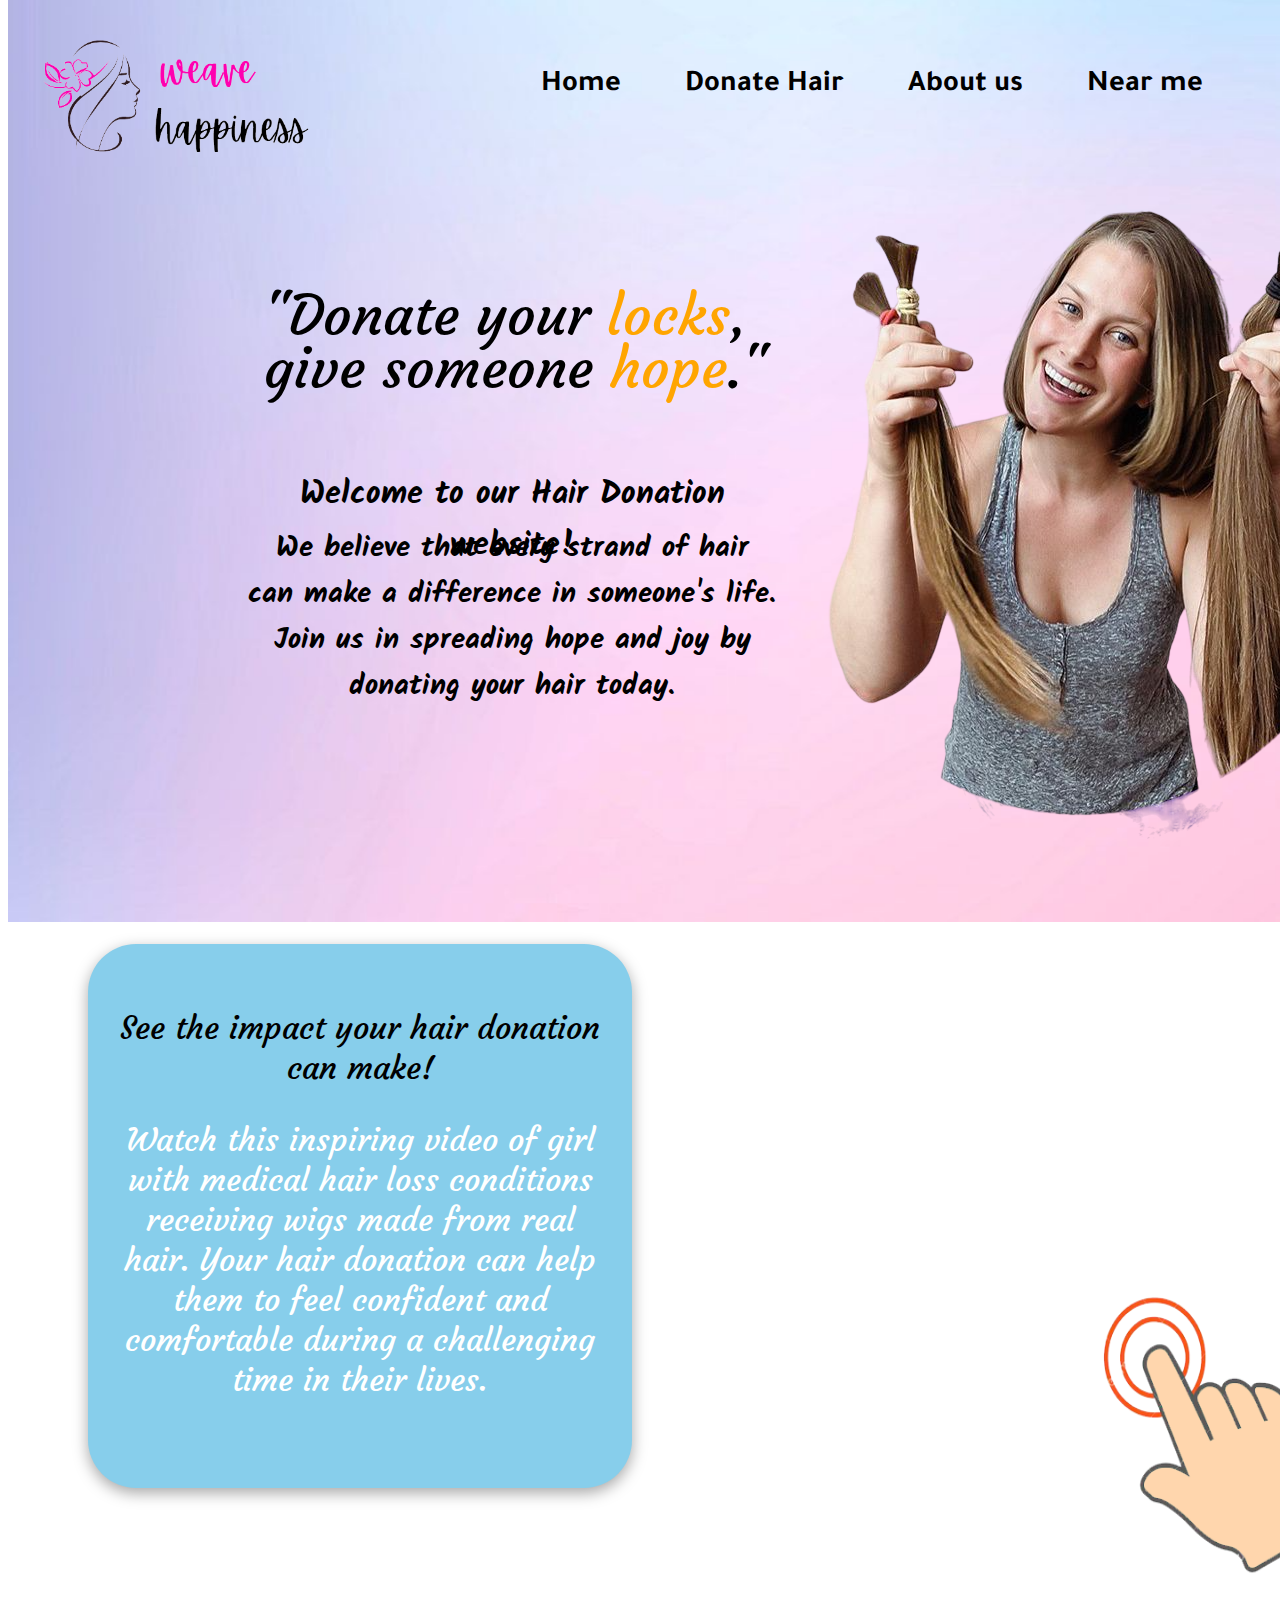
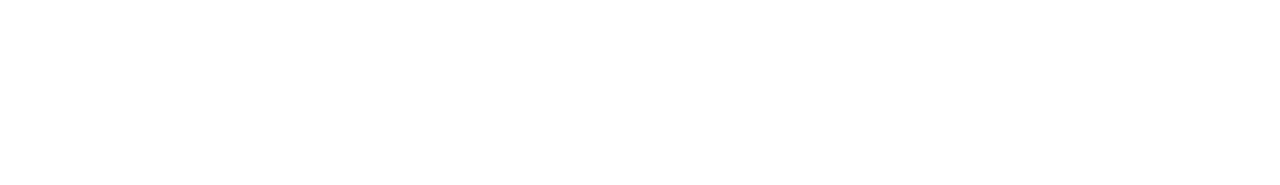
==== index.html @ b67b2d0c "initial commit" ====
<!DOCTYPE html>
<html lang="en">
<head>
    <meta charset="UTF-8">
    <meta http-equiv="X-UA-Compatible" content="IE=edge">
    <meta name="viewport" content="width=device-width, initial-scale=1.0">
    <link rel="stylesheet" href="style.css">
    <title>Document</title>
</head>
<body>
    <div class="container" >
        <header class="header"> 
           <div class="left"> 
              <img id="logo" src="l.png.png" class="png">
           </div>
           <div class="mid">
            <nav>
               <a><b>Home</b></a>
               <a><b>Donate Hair</b></a>
               <a><b>About us</b></a>
               <a><b>Near me</a>
            </nav>
       </div>
      
       <img src="Download premium vector of Pastel ombre background vector in pink and purple by Ning about gradient backgrounds, ombre background, ombre pastel background, backgrounds, and pastel background 3013675.jpg" id="img2">
       <img src="doantehairs-PhotoRoom.png-PhotoRoom.png" id="img1">

    <d class="conatiner2">
        <div class="typing1">
        <p id="p1">"Donate your <span id="span">locks</span>,</p>
        <p id="p2"> give someone <span id="span">hope</span>."</p>

    <div class="container3">
        <p id="p3">
            Welcome to our Hair Donation website!
            <p id="p4">We believe that every strand of hair can make a difference in someone's life. 
                Join us in spreading hope and joy by donating your hair today.</p> 
        </p>
    </div>
    <div class="middle">
        <p><span id="span2">See the impact your hair donation can make!      </span>
            <p id="span3"> Watch this inspiring video of girl with medical hair loss conditions receiving wigs made from real hair. 
                Your hair donation can help them to feel confident and comfortable during a challenging time in their lives.</p> </p>
    </div>
    <iframe width="760" height="515" src="https://www.youtube.com/embed/phz7G_y87bc" title="YouTube video player"
     frameborder="0" allow="accelerometer; autoplay; clipboard-write; encrypted-media; gyroscope;
      picture-in-picture; web-share" allowfullscreen></iframe>
    <img id="arrow" src="pngwing.com.png">
</body>
</html>
---- style.css ----
@import url("https://fonts.googleapis.com/css2?family=Courgette&display=swap");
@import url('https://fonts.googleapis.com/css2?family=Kalam:wght@300&display=swap');

@import url('https://fonts.googleapis.com/css2?family=Tajawal:wght@300&display=swap');
#logo {
  height: 8rem;
  width: 17rem;
  margin-left: 2rem;
  position: relative;
  top: 1.5rem;
}

.container {
  height: 50rem;
  object-fit: cover;
}
.mid {
  display: block;
  width: 33%;
  margin: 30px auto;
}
#img2 {
  width: 99rem;
  margin-top: -12rem;
  height: 59rem;
}

nav {
  position: absolute;
  top: 3rem;
  height: 40px;
  margin-left: 5rem;
  /* background: linear-gradient(
      90deg,
      rgb(255, 215, 77) 0%,
      rgb(64, 221, 255) 30%,
      rgb(124, 127, 255) 85%
    )
    0% 0% / 200% 100%; */
  border-radius: 2rem;
  text-align: center;
  padding-top: 20px;
}
nav a {
  color: black;
  padding: 30px;
  font-size: 30px;
  font-family: 'Tajawal', sans-serif;
  font-weight: normal;
}
#img1 {
  margin-left: 47rem;
  position: absolute;
  top: 12rem;
}
#p1 {
  position: absolute;
  top: 14rem;
  margin-left: 16rem;
  font-size: 3.5rem;
  font-family: "Courgette", cursive;
  font-weight: normal;
}
#p2 {
  position: absolute;
  top: 17.3rem;
  margin-left: 16rem;
  font-size: 3.5rem;
  font-family: "Courgette", cursive;
  font-weight: normal;
}
#span {
  color: orange;
}
#p3 {
  position: absolute;
  top: 27.3rem;
  font-size: 2rem;
}
#p3 ,#p4{
  width: 33rem;
  height: 30rem;
  text-align: center;
  margin-left: 15rem;
  
  font-family: 'Kalam', cursive;

}
#p4{
  position:absolute;
  top:31rem;
  font-size: 1.8rem;

}
.middle {
  position: absolute;
  margin-left: 5rem; 
  top:59rem;
  width: 30rem;
  border-radius: 3rem;
  padding:2rem;
  height: 30rem;
  background-color: skyblue;
  color:white;
  font-size: 2rem;
  font-family: "Courgette", cursive;
  font-weight: normal;
  box-shadow: rgba(0, 0, 0, 0.35) 0px 5px 15px;
  text-align: center;
}
iframe{
  margin-left: 44rem;
}
#span2{
  color:black;
  text-align: center;
  
}
#arrow{
  height:20rem;
  width:20rem;
  margin-left:066rem;
  position:relative;
  top:-12rem;
  color:white;
}
#arrow {
  position: relative;
  animation-name: slide;
  animation-duration: 1s;
  animation-iteration-count: infinite;
  animation-direction: alternate;
}

@keyframes slide {
  from {
    transform: rotate(0deg) translateY(0);
  }
  to {
    transform: rotate(0deg) translateY(4rem);
  }
}
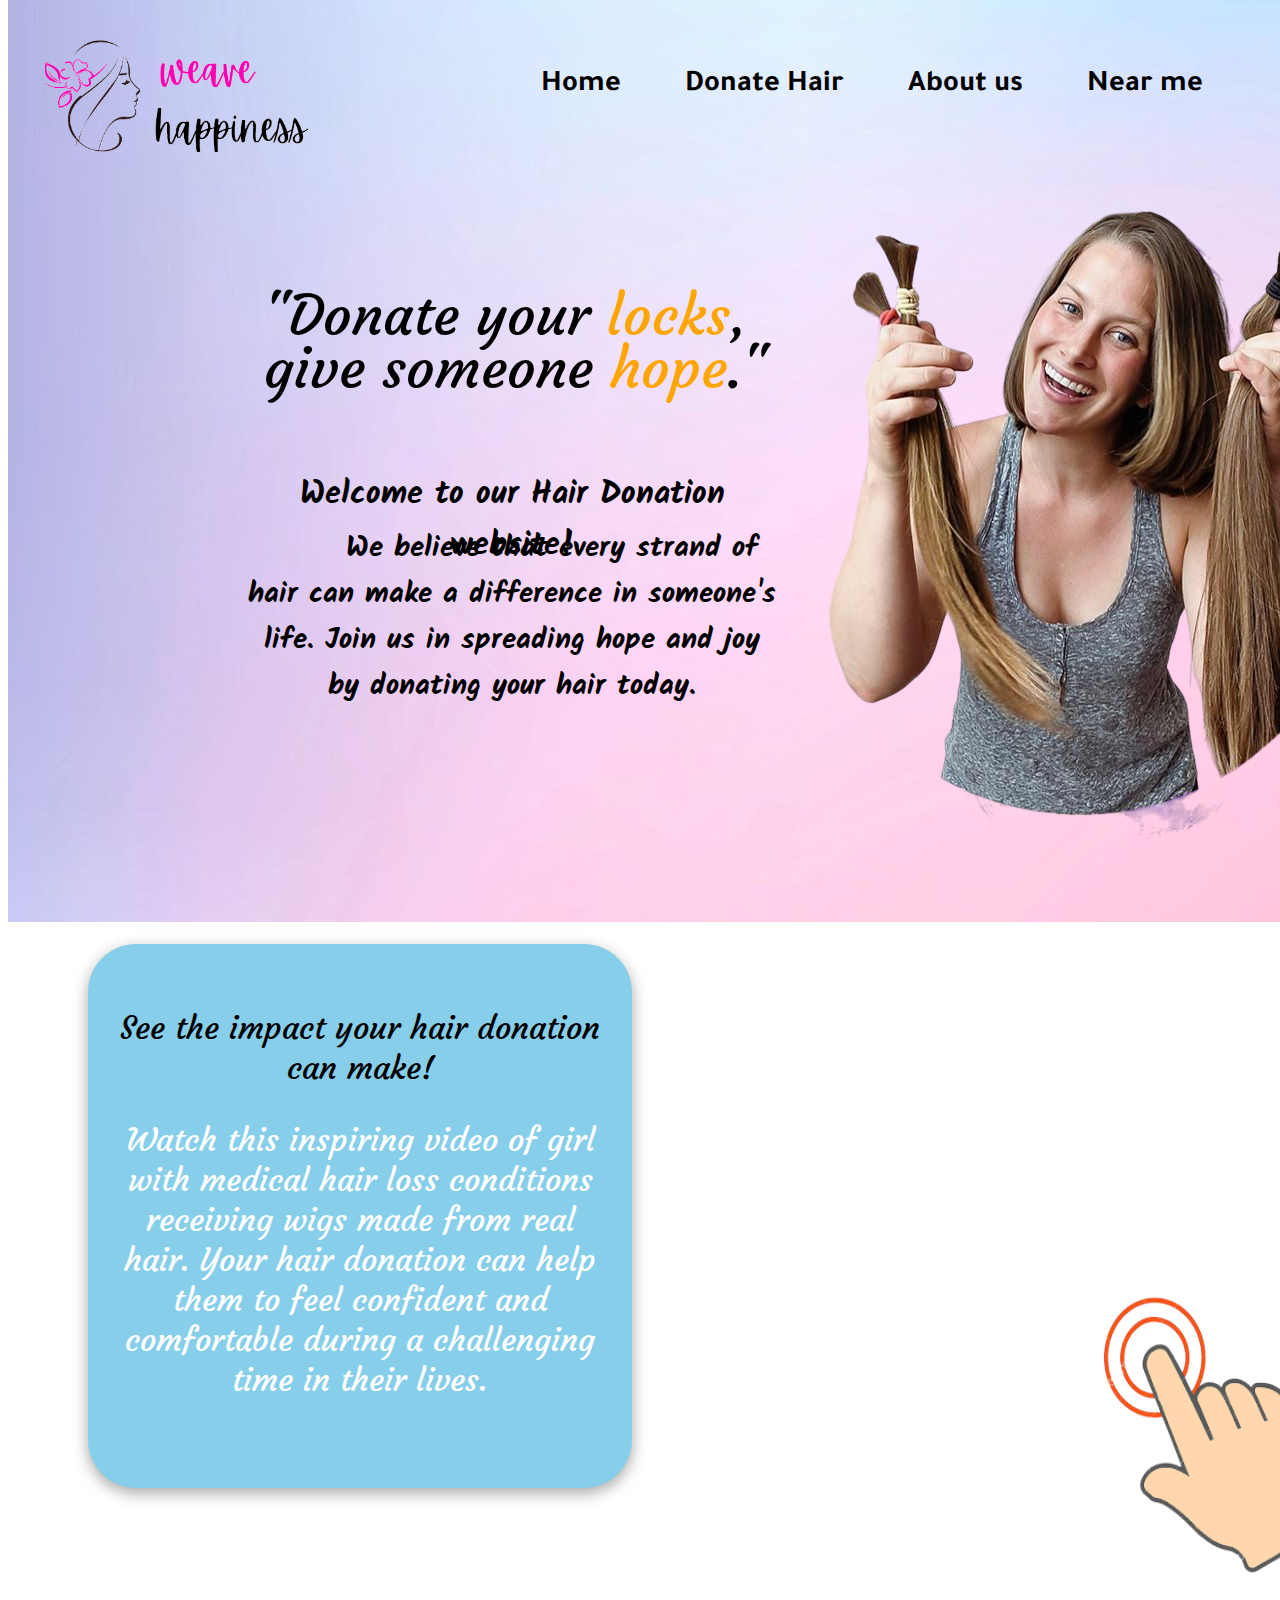
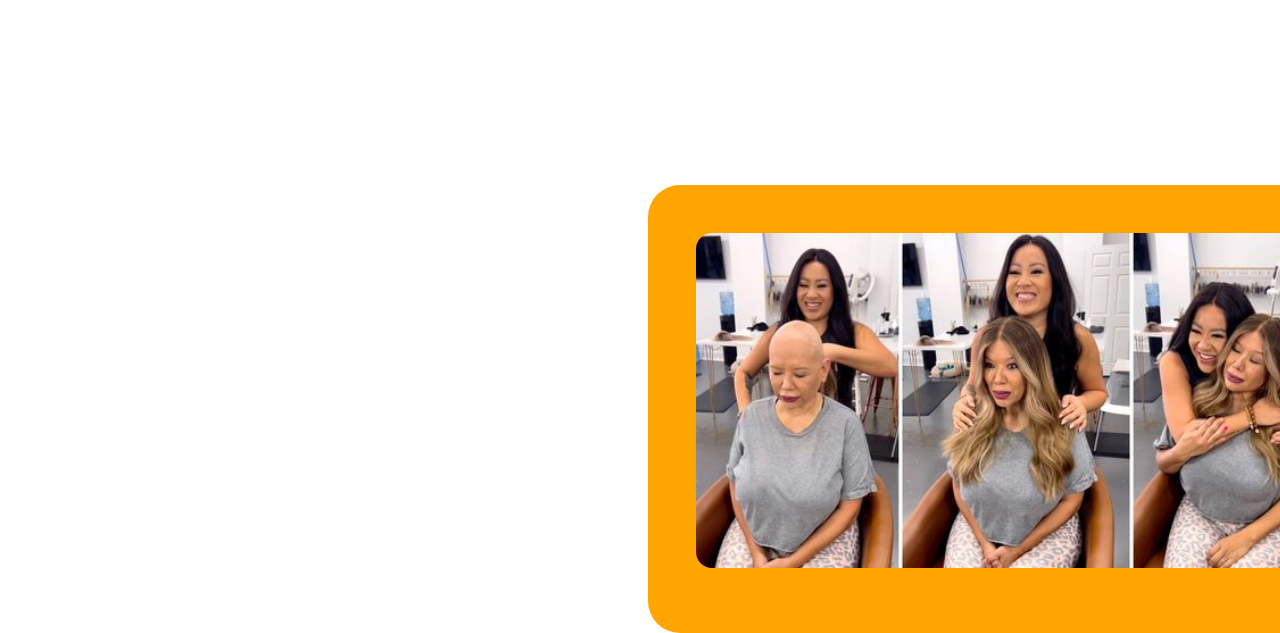
==== commit 8a218464: "js added" ====
--- a/index.html
+++ b/index.html
@@ -46,5 +46,6 @@
      frameborder="0" allow="accelerometer; autoplay; clipboard-write; encrypted-media; gyroscope;
       picture-in-picture; web-share" allowfullscreen></iframe>
     <img id="arrow" src="pngwing.com.png">
+    <div class="img3"><img src="1PT3wl1OFrvGG0-SgHpg.jpeg" id="img3"></div>
 </body>
 </html>--- a/style.css
+++ b/style.css
@@ -90,6 +90,7 @@
   position:absolute;
   top:31rem;
   font-size: 1.8rem;
+  text-indent: 5rem;
 
 }
 .middle {
@@ -139,4 +140,20 @@
   to {
     transform: rotate(0deg) translateY(4rem);
   }
+}
+#img3{
+  width:40rem;
+  position:relative;
+  border-radius: 1rem;
+  
+ 
+}
+.img3{
+  width:40rem;
+  height:22rem;
+  background-color: orange;
+  margin-left: 40rem;
+  top:8rem;
+  padding:3rem;
+  border-radius: 2rem;
 }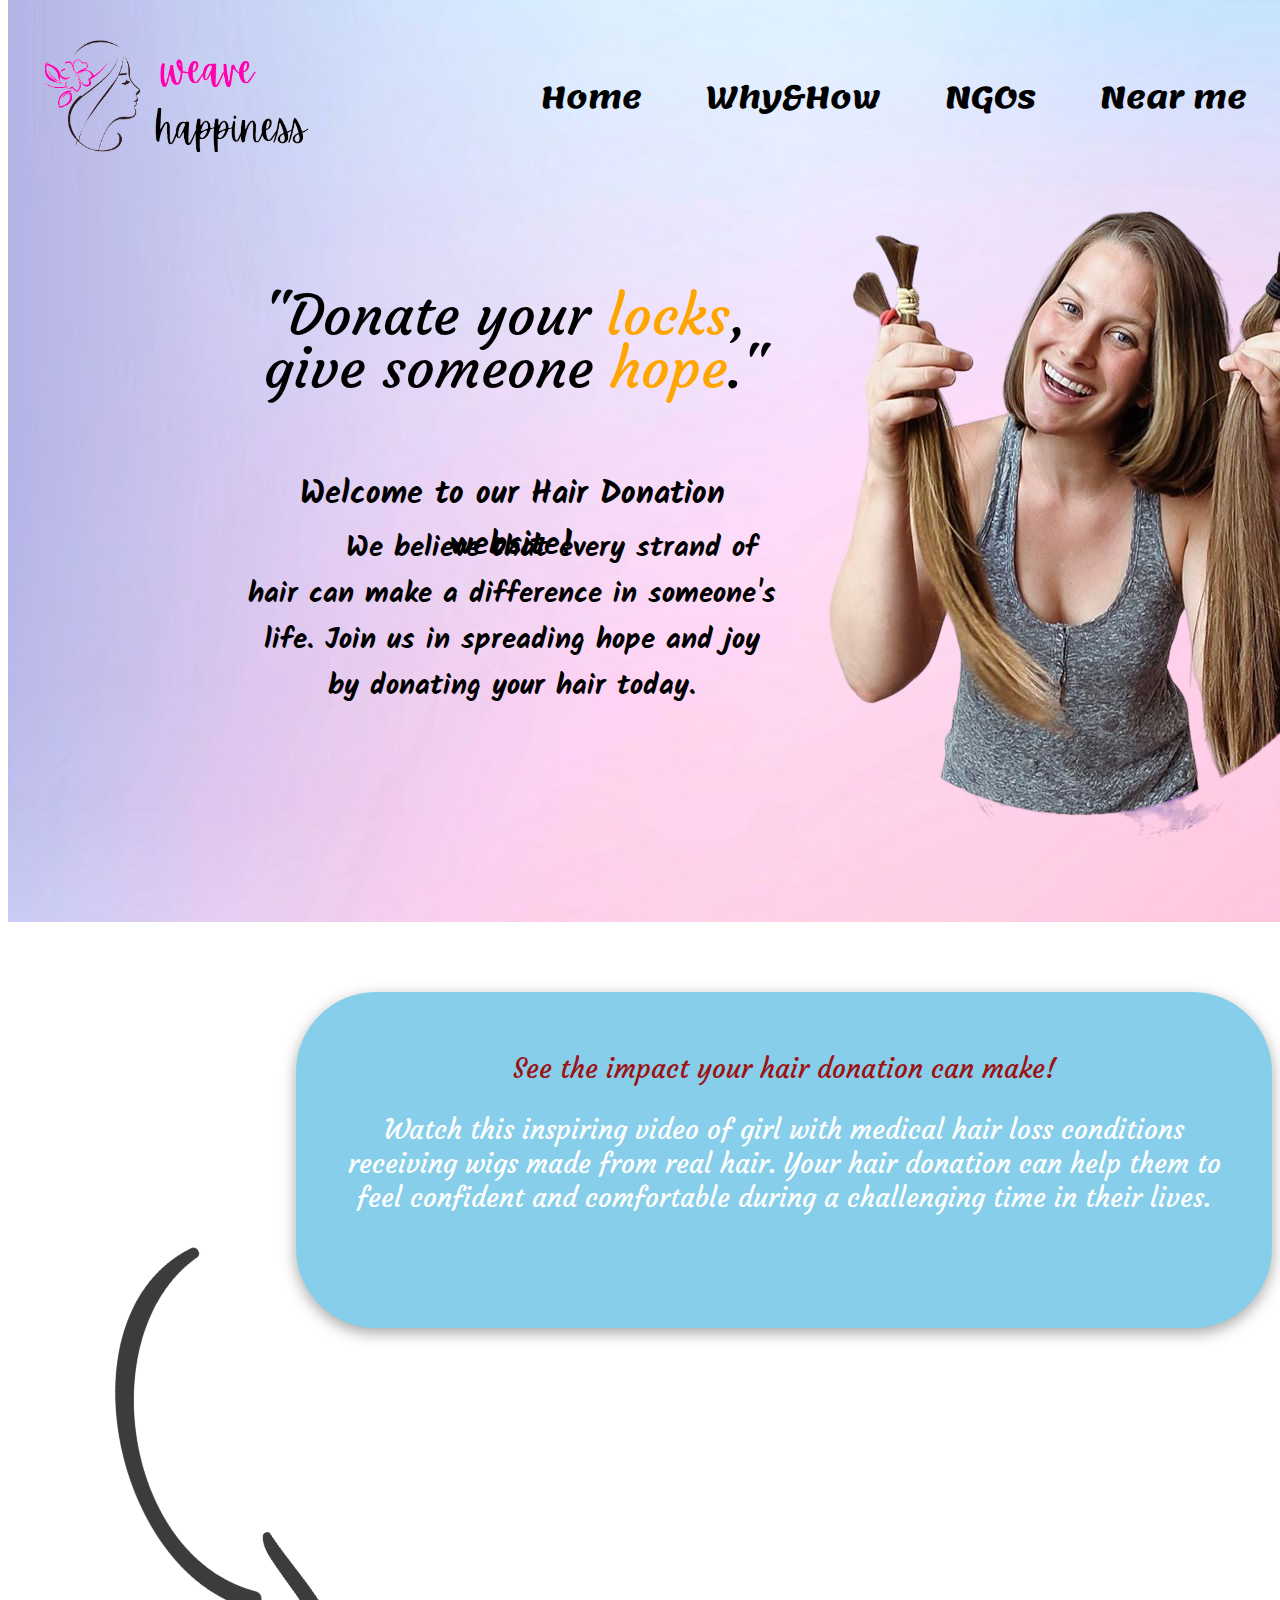
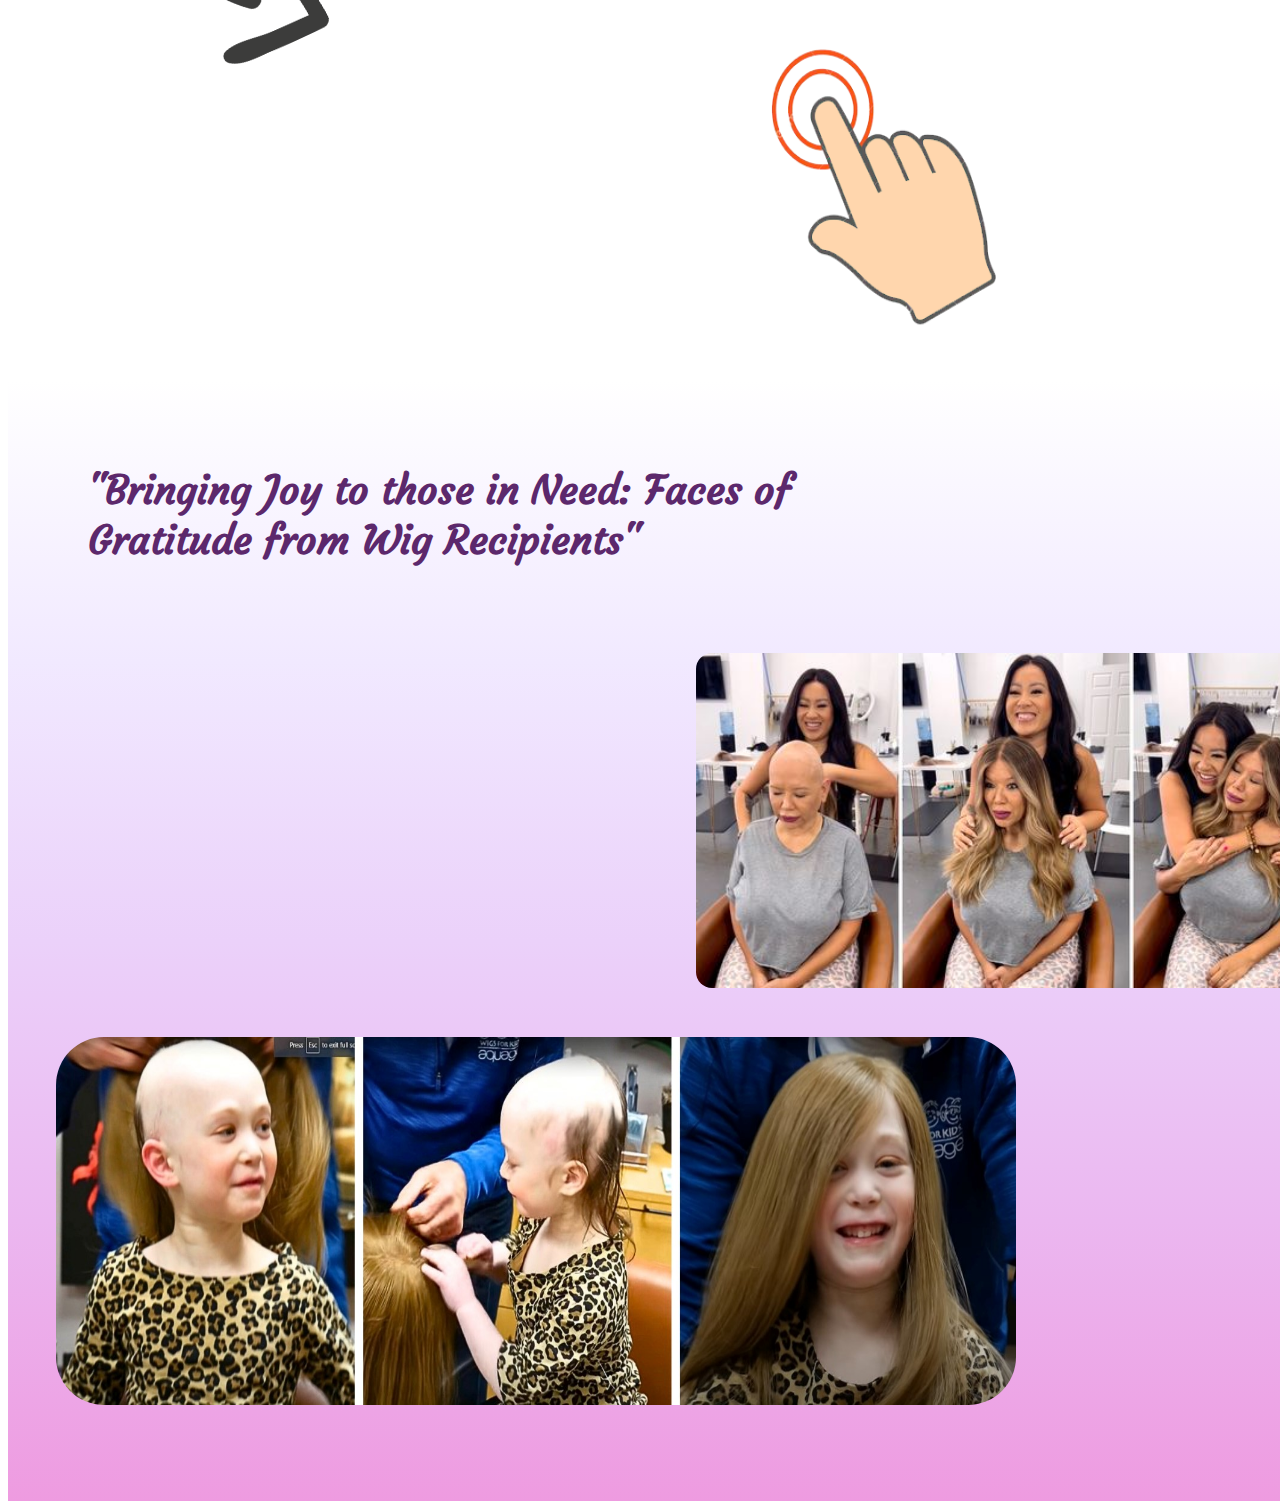
==== commit 13da9f12: "upadted" ====
--- a/index.html
+++ b/index.html
@@ -15,9 +15,9 @@
            </div>
            <div class="mid">
             <nav>
-               <a><b>Home</b></a>
-               <a><b>Donate Hair</b></a>
-               <a><b>About us</b></a>
+                <a href="index.html"><b>Home</b></a>
+                <a href="steps.html"><b>Why&How</b></a>
+                <a href="ngo.html"><b>NGOs</b></a>
                <a><b>Near me</a>
             </nav>
        </div>
@@ -45,7 +45,15 @@
     <iframe width="760" height="515" src="https://www.youtube.com/embed/phz7G_y87bc" title="YouTube video player"
      frameborder="0" allow="accelerometer; autoplay; clipboard-write; encrypted-media; gyroscope;
       picture-in-picture; web-share" allowfullscreen></iframe>
-    <img id="arrow" src="pngwing.com.png">
+
+      <img src="arrow.png" id="arrow">
+    <img id="hand" src="pngwing.com.png">
+    <p id="p5">"Bringing Joy to those in Need: Faces of Gratitude from Wig Recipients"</p>
     <div class="img3"><img src="1PT3wl1OFrvGG0-SgHpg.jpeg" id="img3"></div>
+    <div class="img4">
+        <p id="footer"></p>
+        <img src="girl.jpg.jpeg" id="img4">
+    </div>
+    
 </body>
 </html>--- a/style.css
+++ b/style.css
@@ -1,6 +1,6 @@
 @import url("https://fonts.googleapis.com/css2?family=Courgette&display=swap");
 @import url('https://fonts.googleapis.com/css2?family=Kalam:wght@300&display=swap');
-
+@import url('https://fonts.googleapis.com/css2?family=Lemonada&display=swap');
 @import url('https://fonts.googleapis.com/css2?family=Tajawal:wght@300&display=swap');
 #logo {
   height: 8rem;
@@ -45,8 +45,9 @@
   color: black;
   padding: 30px;
   font-size: 30px;
-  font-family: 'Tajawal', sans-serif;
-  font-weight: normal;
+  font-family: 'Lemonada', cursive;
+  font-weight:-100;
+  text-decoration: none;
 }
 #img1 {
   margin-left: 47rem;
@@ -95,37 +96,50 @@
 }
 .middle {
   position: absolute;
-  margin-left: 5rem; 
-  top:59rem;
-  width: 30rem;
-  border-radius: 3rem;
+  margin-left: 18rem; 
+  top:62rem;
+  width: 57rem;
+  border-radius: 5rem;
   padding:2rem;
-  height: 30rem;
+  height: 17rem;
   background-color: skyblue;
   color:white;
-  font-size: 2rem;
+  font-size: 1.7rem;
   font-family: "Courgette", cursive;
   font-weight: normal;
   box-shadow: rgba(0, 0, 0, 0.35) 0px 5px 15px;
   text-align: center;
 }
 iframe{
-  margin-left: 44rem;
+  margin-left: 27rem;
+  position: relative;
+  top:30rem;
+  z-index: 1;
 }
 #span2{
-  color:black;
+  color:rgb(157, 19, 19);
   text-align: center;
   
 }
 #arrow{
+  position: relative;
+  top:-15rem;
+  height:10rem;
+  width:25rem;
+  transform: rotate(65deg);
+  
+  
+}
+#hand{
   height:20rem;
   width:20rem;
-  margin-left:066rem;
+  margin-left:020rem;
   position:relative;
-  top:-12rem;
-  color:white;
-}
-#arrow {
+  top:10rem;
+  z-index: 1;
+ 
+}
+#hand {
   position: relative;
   animation-name: slide;
   animation-duration: 1s;
@@ -145,15 +159,50 @@
   width:40rem;
   position:relative;
   border-radius: 1rem;
-  
+  top:15rem;
  
 }
 .img3{
   width:40rem;
   height:22rem;
-  background-color: orange;
+  /* background-color: orange; */
   margin-left: 40rem;
-  top:8rem;
+  position: absolute;
+  z-index: 1;
   padding:3rem;
   border-radius: 2rem;
+}
+#img4{
+  width:60rem;
+  height:23rem;
+  position:relative;
+  margin-left: 3rem;
+  top: 42rem;
+  border-radius: 3rem;;
+
+}
+.img4{
+  width:70rem;
+  height:40rem;
+  
+ 
+}
+#footer{
+  width:99rem;
+  position:absolute;
+
+  z-index: 0;
+  height:70rem;
+  background-image: linear-gradient(to top, #ee9be0, #ebb7f0, #ebd1fa, #f1e9ff, #ffffff);
+}
+#p5{
+  font-size: 2.5rem;
+  width:45rem;
+  font-family: "Courgette", cursive;
+  position: relative;
+  top:15rem;
+  z-index: 1;
+  margin-left: 5rem;
+  color:rgb(92, 40, 108);
+
 }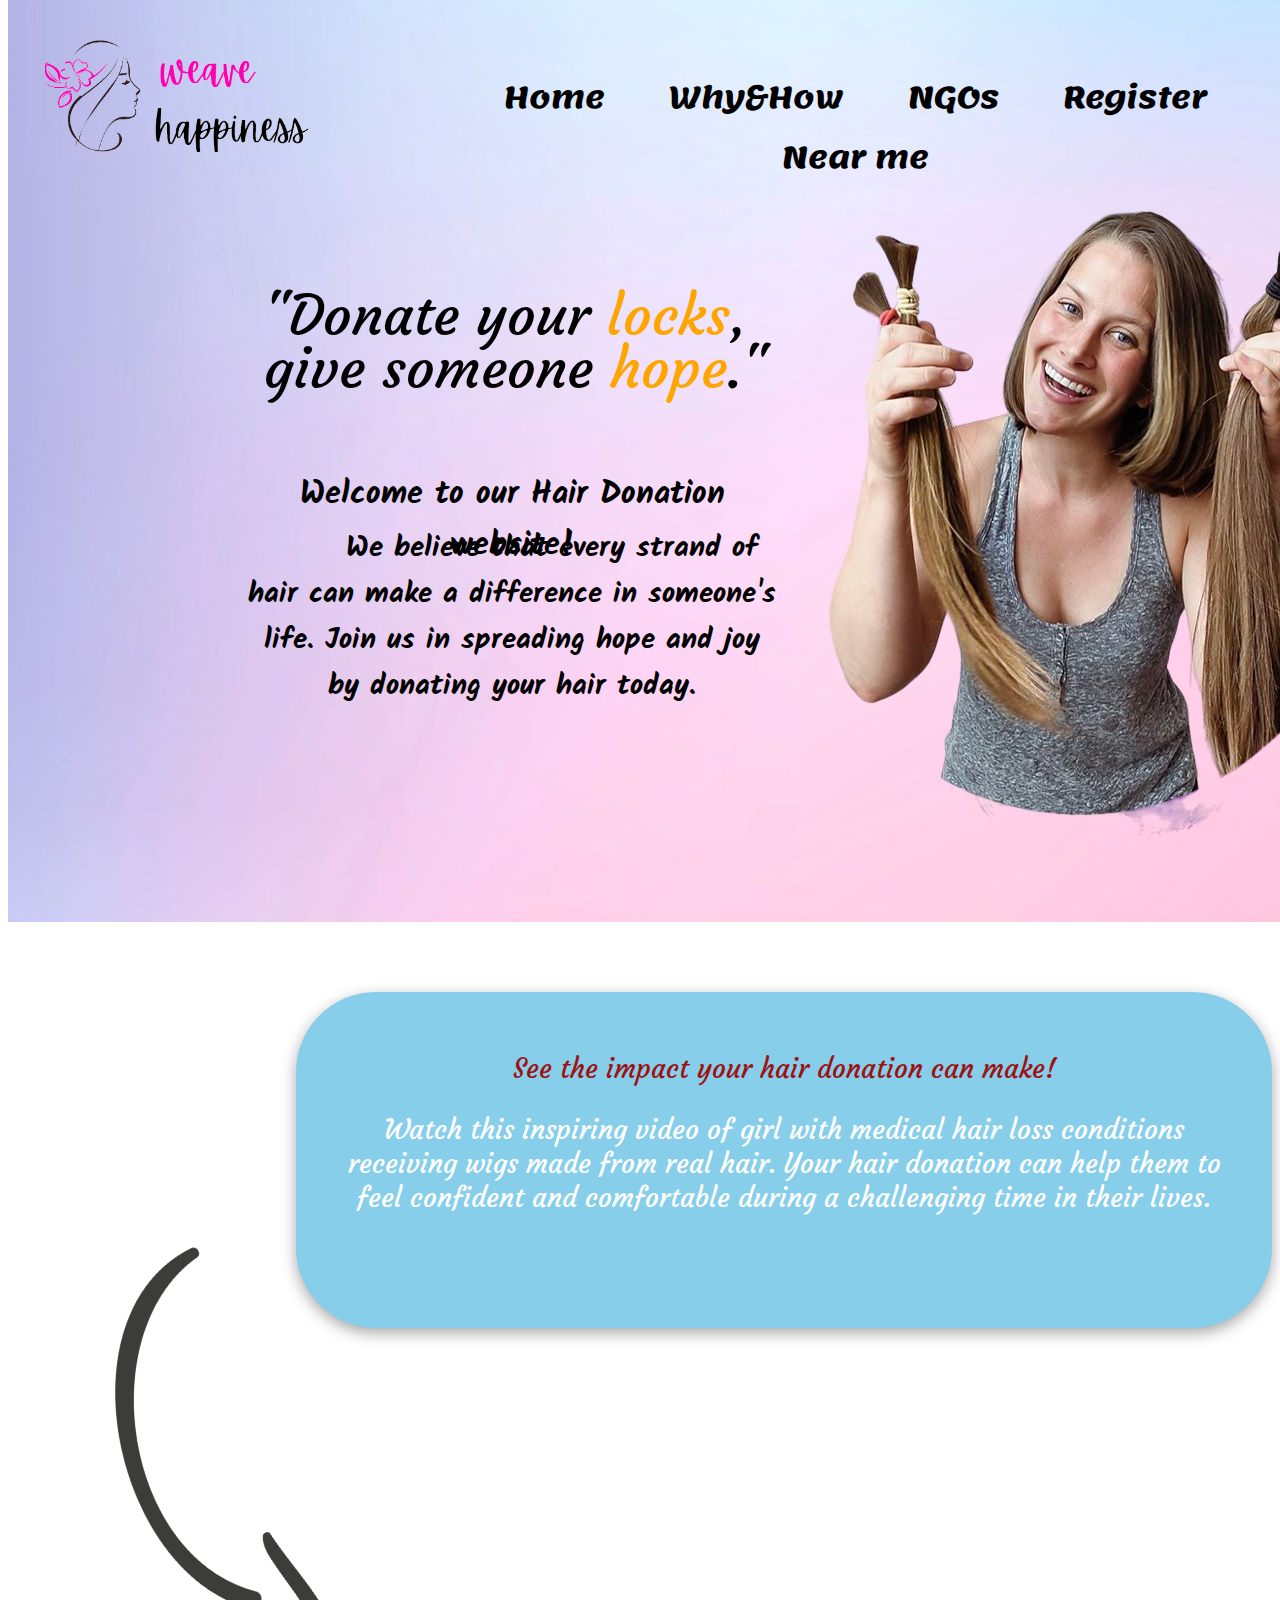
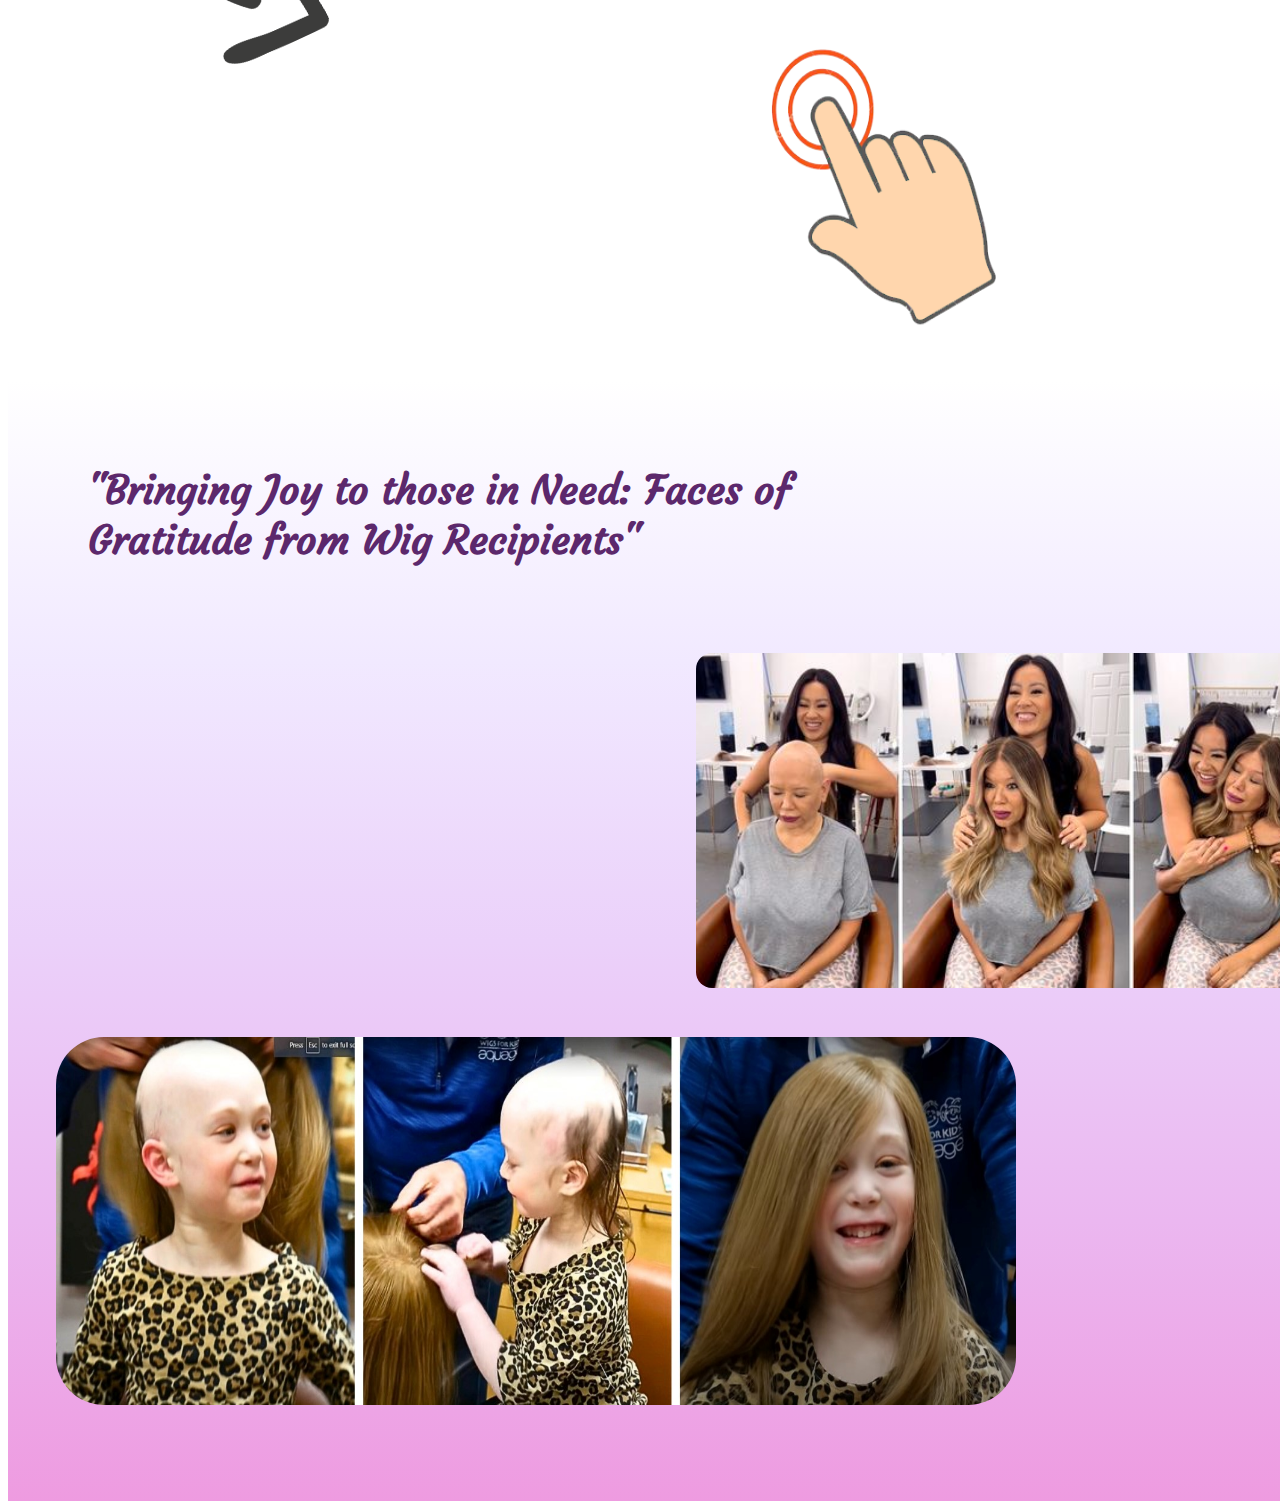
==== commit 279da1b2: "updated" ====
--- a/index.html
+++ b/index.html
@@ -18,7 +18,8 @@
                 <a href="index.html"><b>Home</b></a>
                 <a href="steps.html"><b>Why&How</b></a>
                 <a href="ngo.html"><b>NGOs</b></a>
-               <a><b>Near me</a>
+                <a href="register.html"><b>Register</b></a>
+                <a><b>Near me</a>
             </nav>
        </div>
       
--- a/style.css
+++ b/style.css
@@ -29,7 +29,7 @@
   position: absolute;
   top: 3rem;
   height: 40px;
-  margin-left: 5rem;
+  margin-left: 0rem;
   /* background: linear-gradient(
       90deg,
       rgb(255, 215, 77) 0%,
@@ -61,6 +61,7 @@
   font-size: 3.5rem;
   font-family: "Courgette", cursive;
   font-weight: normal;
+  
 }
 #p2 {
   position: absolute;
@@ -160,6 +161,9 @@
   position:relative;
   border-radius: 1rem;
   top:15rem;
+  animation-name: ani1;
+        animation-duration: 3s;
+        animation-iteration-count: 2505;
  
 }
 .img3{
@@ -179,6 +183,9 @@
   margin-left: 3rem;
   top: 42rem;
   border-radius: 3rem;;
+  animation-name: ani2;
+  animation-duration: 3s;
+ animation-iteration-count: 3335;
 
 }
 .img4{
@@ -195,6 +202,29 @@
   height:70rem;
   background-image: linear-gradient(to top, #ee9be0, #ebb7f0, #ebd1fa, #f1e9ff, #ffffff);
 }
+@keyframes ani1 {
+  from{
+    left:0rem;
+    right:10rem;
+  }
+  to{
+    left:-10rem;
+    right:0rem;
+  }
+}
+
+  @keyframes ani2 {
+  from{
+    left:0rem;
+    
+  }
+  to{
+    
+    left:10rem;
+  }
+  
+  
+}
 #p5{
   font-size: 2.5rem;
   width:45rem;
